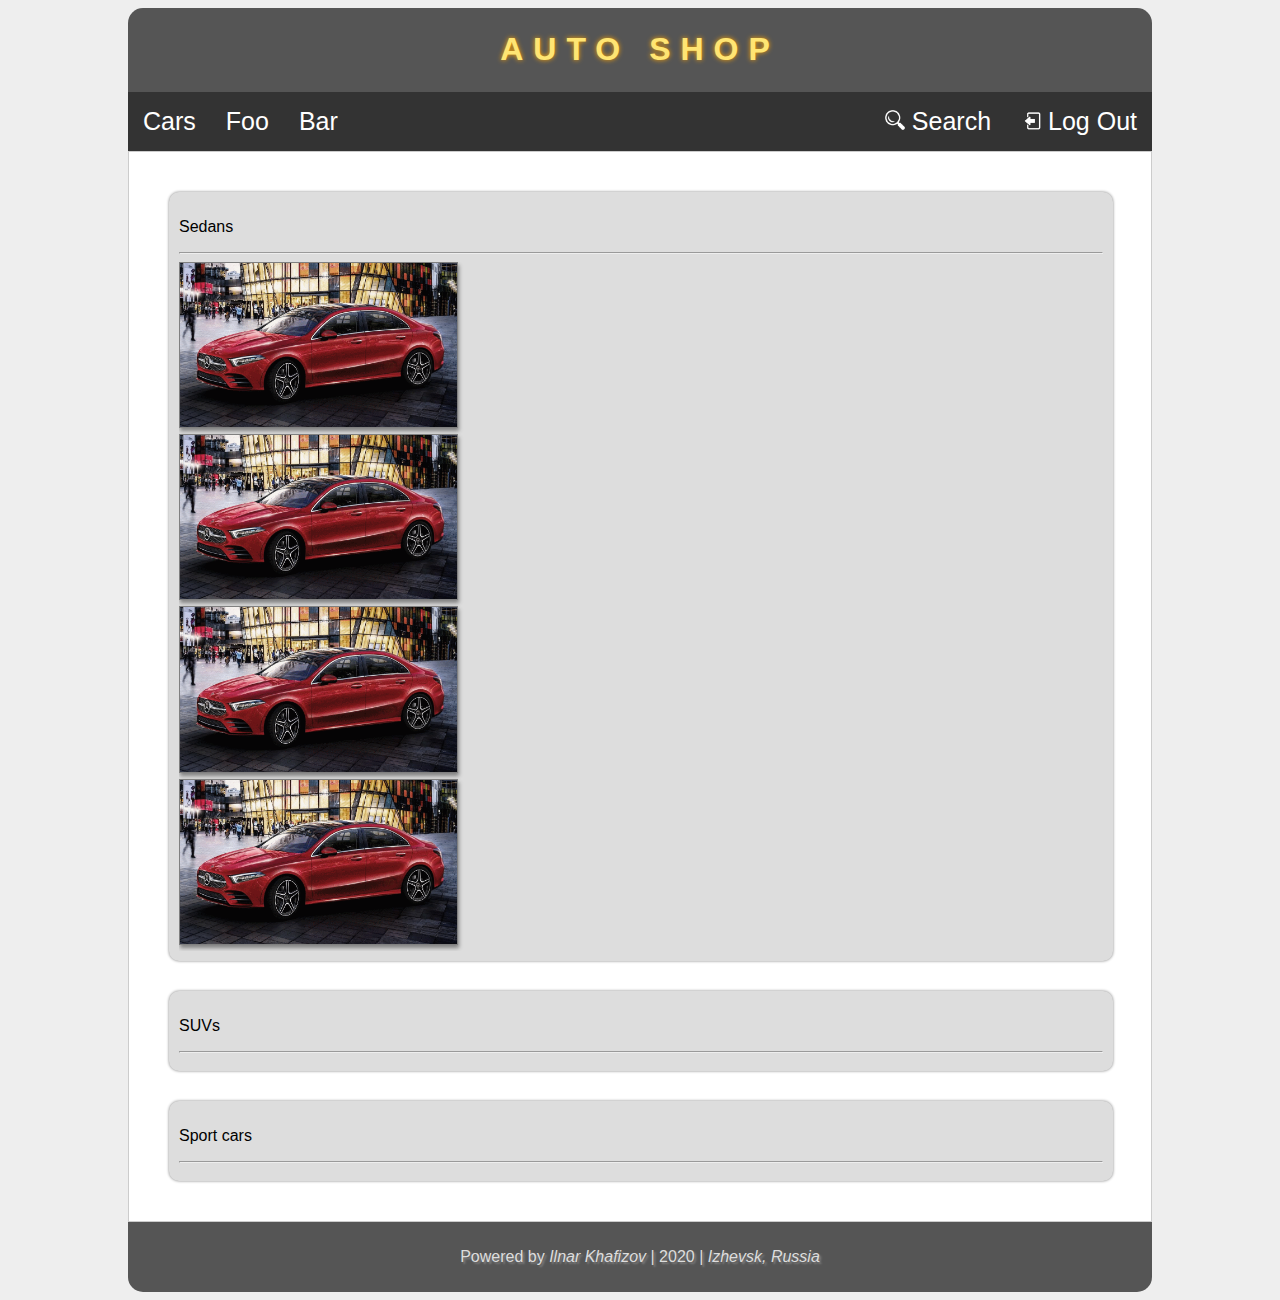
==== frontend/src/cars.html @ 93eba93c "add web pages, pictures and css files" ====
<!DOCTYPE html>
<html>

<head>
    <title>Cars</title>
    <meta charset="UTF-8"/>
    <link rel="shortcut icon" href="picture/logo.png" type="image/png">
    <link rel="stylesheet" href="css/layout.css">
    <link rel="stylesheet" href="css/navigation.css">
    <link rel="stylesheet" href="css/category-form.css">
</head>

<body>
<header>
    <h1>AUTO  SHOP</h1>
</header>

<section>
    <nav>
        <ul class="nav">
            <li><a href="#">Cars</a></li>
            <li><a href="#">Foo</a></li>
            <li><a href="#">Bar</a></li>
            <li class="right"><a href="index.html"><img class="nav" src="picture/log_out.png" alt="log out"> Log Out</a></li>
            <li class="right"><a href="#"><img class="nav" src="picture/magnifier.png" alt="magnifier"> Search</a></li>
        </ul>
    </nav>
    <article>
        <div class="category">
            <p>Sedans</p>
            <hr>
            <ul>
                <li><a href="#"><img src="picture/sedan.png"></a></li>
                <li><a href="#"><img src="picture/sedan.png"></a></li>
                <li><a href="#"><img src="picture/sedan.png"></a></li>
                <li><a href="#"><img src="picture/sedan.png"></a></li>
            </ul>
        </div>
        <div class="category">
            <p>SUVs</p>
            <hr>
        </div>
        <div class="category">
            <p>Sport cars</p>
            <hr>
        </div>
    </article>
</section>
<footer>
    <p>Powered by <i>Ilnar Khafizov</i> | 2020 | <i>Izhevsk, Russia</i></p>
</footer>
</body>

</html>
---- frontend/src/css/layout.css ----
* {
    font-family: arial;
}

header {
    background-color: #555;
    color: #FFE573;
    padding: 2px;
    text-align: center;
    letter-spacing: 10px;
    text-shadow: 0px 0px 5px orange;
    border-top-left-radius: 15px;
    border-top-right-radius: 15px;
}

body {
    background-color: #eee;
    width: 1024px;
    margin-left: auto;
    margin-right: auto;
    border-radius: 15px;
}

article {
    background-color: white;
    padding: 10px;
    border: 1px solid #ccc;
    background-image: url('picture/background.jpg');
}

footer {
    background-color: #555;
    color: #ddd;
    text-align: center;
    padding: 10px;
    text-shadow: 2px 2px 2px gray;
    border-bottom-left-radius: 15px;
    border-bottom-right-radius: 15px;
}
---- frontend/src/css/navigation.css ----
ul.nav {
    list-style-type: none;
    margin: 0;
    padding: 0;
    overflow: hidden;
    background-color: #333;
    font-size: 25px;
}

ul.nav li {
    float: left;
}

ul.nav li.right {
    float: right;
}

ul.nav a {
    display: block;
    color: white;
    text-align: center;
    padding: 15px 15px;
    text-decoration: none;
}

ul.nav a:hover {
    background-color: #111;
}

ul.right li {
    float: right;
}

img.nav {
    width: 20px;
    height: 20px;
}
---- frontend/src/css/category-form.css ----
div.category {
    background-color: #ddd;
    box-shadow: 0px 0px 3px gray;
    width: 924px;
    padding: 10px;
    margin: 30px;
    border-radius: 10px;
}

div.category img {
    width: 30%;
    box-shadow: 1px 3px 4px gray;
    border: 1px solid gray;
}

div.category ul {
    list-style-type: none;
    margin: 0;
    padding: 0;
    overflow: hidden;
    font-size: 25px;
}

li {
    float: left;
}
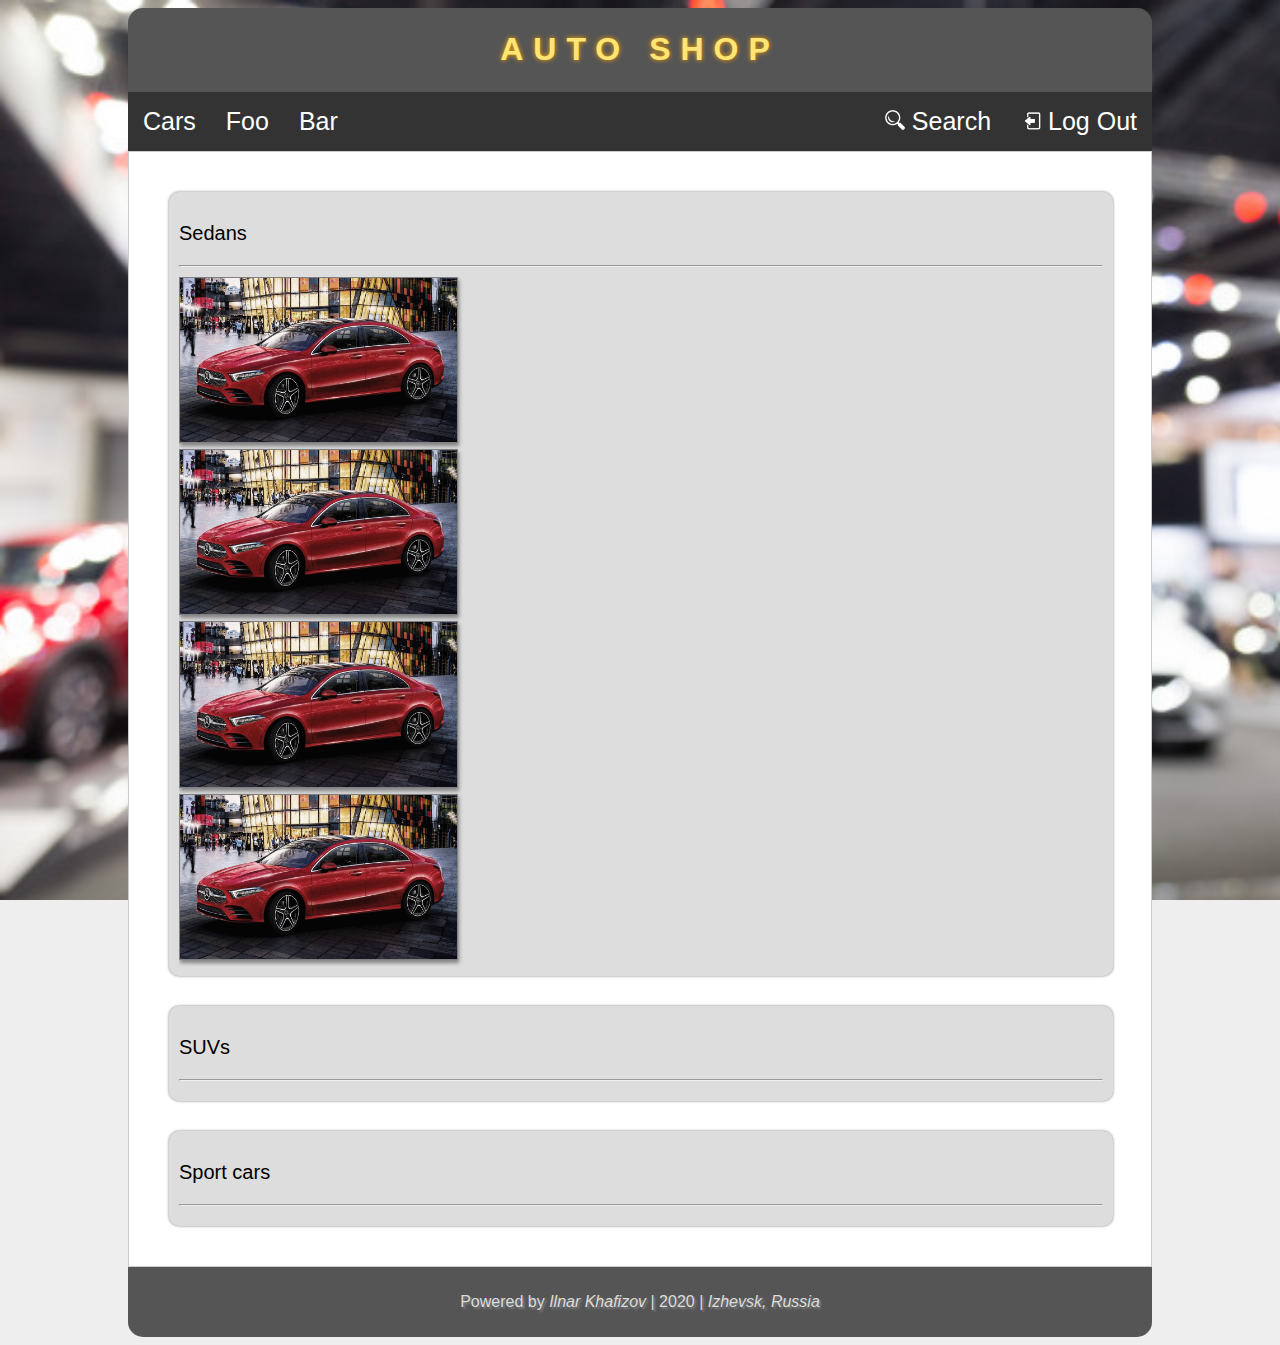
==== commit f85b806d: "added some functionality" ====
--- a/frontend/src/cars.html
+++ b/frontend/src/cars.html
@@ -8,6 +8,20 @@
     <link rel="stylesheet" href="css/layout.css">
     <link rel="stylesheet" href="css/navigation.css">
     <link rel="stylesheet" href="css/category-form.css">
+    <script src="http://code.jquery.com/jquery-2.0.2.min.js"></script>
+    <script>
+        $(document).ready(function() {
+            PopUpHide();
+        });
+
+        function PopUpShow() {
+            $("#popup1").show();
+        }
+
+        function PopUpHide() {
+            $("#popup1").hide();
+        }
+    </script>
 </head>
 
 <body>
@@ -26,14 +40,15 @@
         </ul>
     </nav>
     <article>
+
         <div class="category">
             <p>Sedans</p>
             <hr>
             <ul>
-                <li><a href="#"><img src="picture/sedan.png"></a></li>
-                <li><a href="#"><img src="picture/sedan.png"></a></li>
-                <li><a href="#"><img src="picture/sedan.png"></a></li>
-                <li><a href="#"><img src="picture/sedan.png"></a></li>
+                <li><a href="javascript:PopUpShow()"><img src="picture/sedan.png"></a></li>
+                <li><a href="javascript:PopUpShow()"><img src="picture/sedan.png"></a></li>
+                <li><a href="javascript:PopUpShow()"><img src="picture/sedan.png"></a></li>
+                <li><a href="javascript:PopUpShow()"><img src="picture/sedan.png"></a></li>
             </ul>
         </div>
         <div class="category">
@@ -44,6 +59,11 @@
             <p>Sport cars</p>
             <hr>
         </div>
+        <div class="popup" id="popup1" onclick="popUpHide()">
+            <div class="popup-content">
+                <div class="close"><a href="javascript:PopUpHide()">&times;</a></div>
+            </div>
+        </div>
     </article>
 </section>
 <footer>
--- a/frontend/src/css/layout.css
+++ b/frontend/src/css/layout.css
@@ -19,13 +19,15 @@
     margin-left: auto;
     margin-right: auto;
     border-radius: 15px;
+    background-image: url('../picture/background.jpg');
+    background-attachment: fixed;
+    background-size: cover;
 }
 
 article {
     background-color: white;
     padding: 10px;
     border: 1px solid #ccc;
-    background-image: url('picture/background.jpg');
 }
 
 footer {
--- a/frontend/src/css/category-form.css
+++ b/frontend/src/css/category-form.css
@@ -5,6 +5,7 @@
     padding: 10px;
     margin: 30px;
     border-radius: 10px;
+    font-size: 20px;
 }
 
 div.category img {
@@ -25,3 +26,36 @@
     float: left;
 }
 
+.popup {
+    width: 100%;
+    min-height: 100%;
+    background-color: rgba(0, 0, 0, 0.5);
+    overflow: hidden;
+    position: fixed;
+    top: 0px;
+    left: 0px;
+}
+
+.popup .popup-content{
+    margin: 10% auto auto auto;
+    width: 700px;
+    height: 400px;
+    padding: 10px;
+    background-color: #eee;
+    border-radius: 10px;
+    box-shadow: 0px 0px 5px #555;
+}
+
+div.close {
+    text-align: right;
+    margin-right: 5px;
+}
+
+div.close a {
+    font-size: 40px;
+    width: 20px;
+    height: 20px;
+    text-decoration: none;
+    color: black;
+    text-align: center;
+}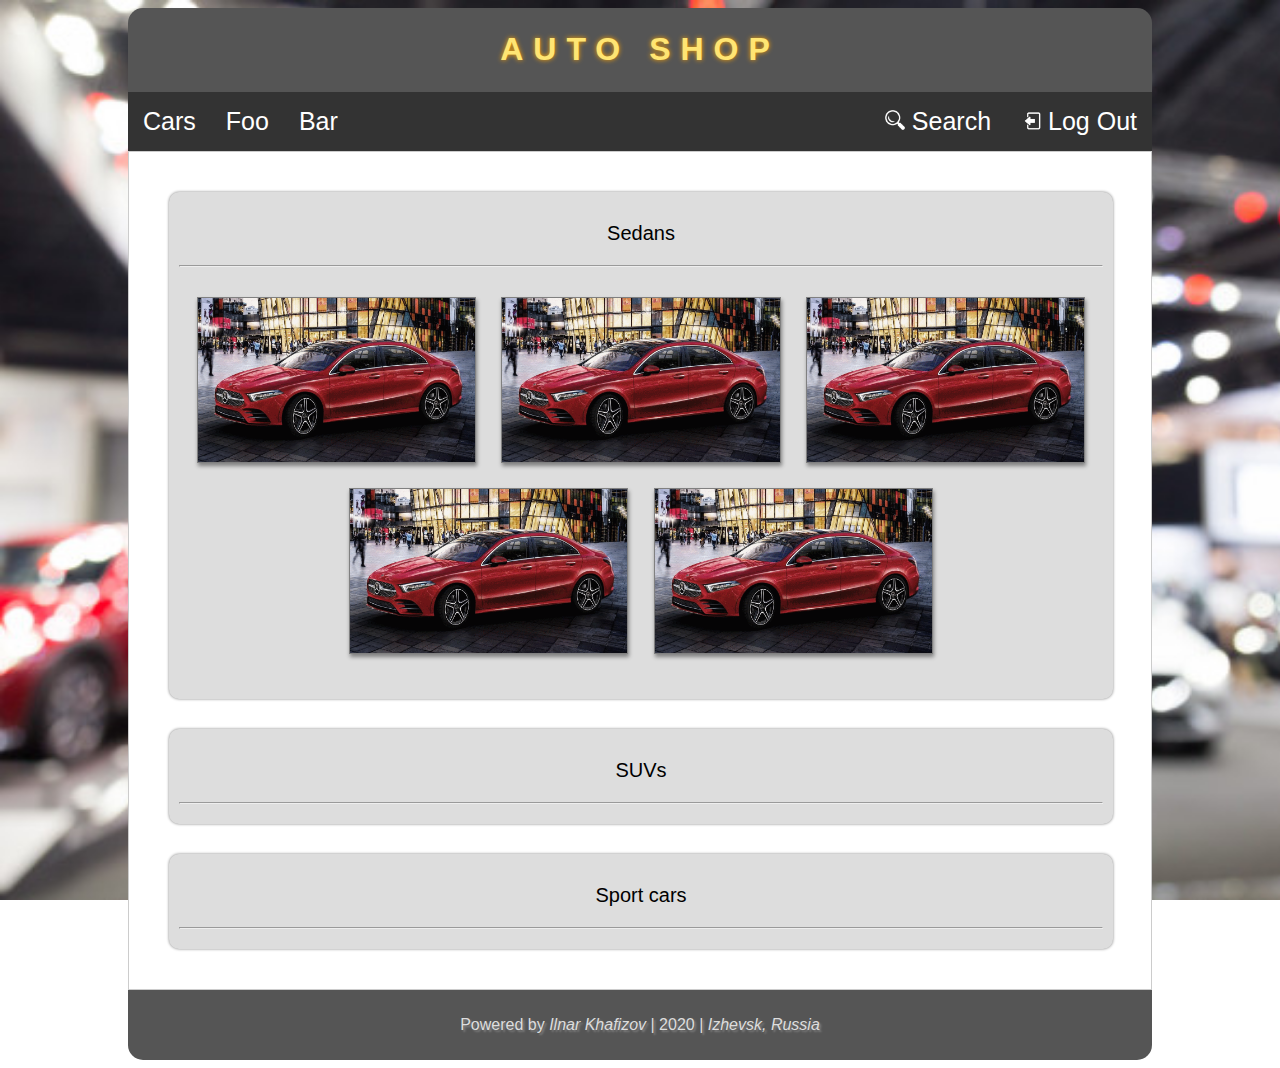
==== commit d2c4a7b5: "small fix" ====
--- a/frontend/src/cars.html
+++ b/frontend/src/cars.html
@@ -40,16 +40,16 @@
         </ul>
     </nav>
     <article>
-
         <div class="category">
             <p>Sedans</p>
             <hr>
-            <ul>
-                <li><a href="javascript:PopUpShow()"><img src="picture/sedan.png"></a></li>
-                <li><a href="javascript:PopUpShow()"><img src="picture/sedan.png"></a></li>
-                <li><a href="javascript:PopUpShow()"><img src="picture/sedan.png"></a></li>
-                <li><a href="javascript:PopUpShow()"><img src="picture/sedan.png"></a></li>
-            </ul>
+            <p class="category-layout">
+                <a href="javascript:PopUpShow()"><img src="picture/sedan.png"></a>
+                <a href="javascript:PopUpShow()"><img src="picture/sedan.png"></a>
+                <a href="javascript:PopUpShow()"><img src="picture/sedan.png"></a>
+                <a href="javascript:PopUpShow()"><img src="picture/sedan.png"></a>
+                <a href="javascript:PopUpShow()"><img src="picture/sedan.png"></a>
+            </p>
         </div>
         <div class="category">
             <p>SUVs</p>
--- a/frontend/src/css/layout.css
+++ b/frontend/src/css/layout.css
@@ -14,7 +14,6 @@
 }
 
 body {
-    background-color: #eee;
     width: 1024px;
     margin-left: auto;
     margin-right: auto;
--- a/frontend/src/css/category-form.css
+++ b/frontend/src/css/category-form.css
@@ -12,18 +12,11 @@
     width: 30%;
     box-shadow: 1px 3px 4px gray;
     border: 1px solid gray;
+    margin: 10px;
 }
 
-div.category ul {
-    list-style-type: none;
-    margin: 0;
-    padding: 0;
-    overflow: hidden;
-    font-size: 25px;
-}
-
-li {
-    float: left;
+div.category p {
+    text-align: center;
 }
 
 .popup {
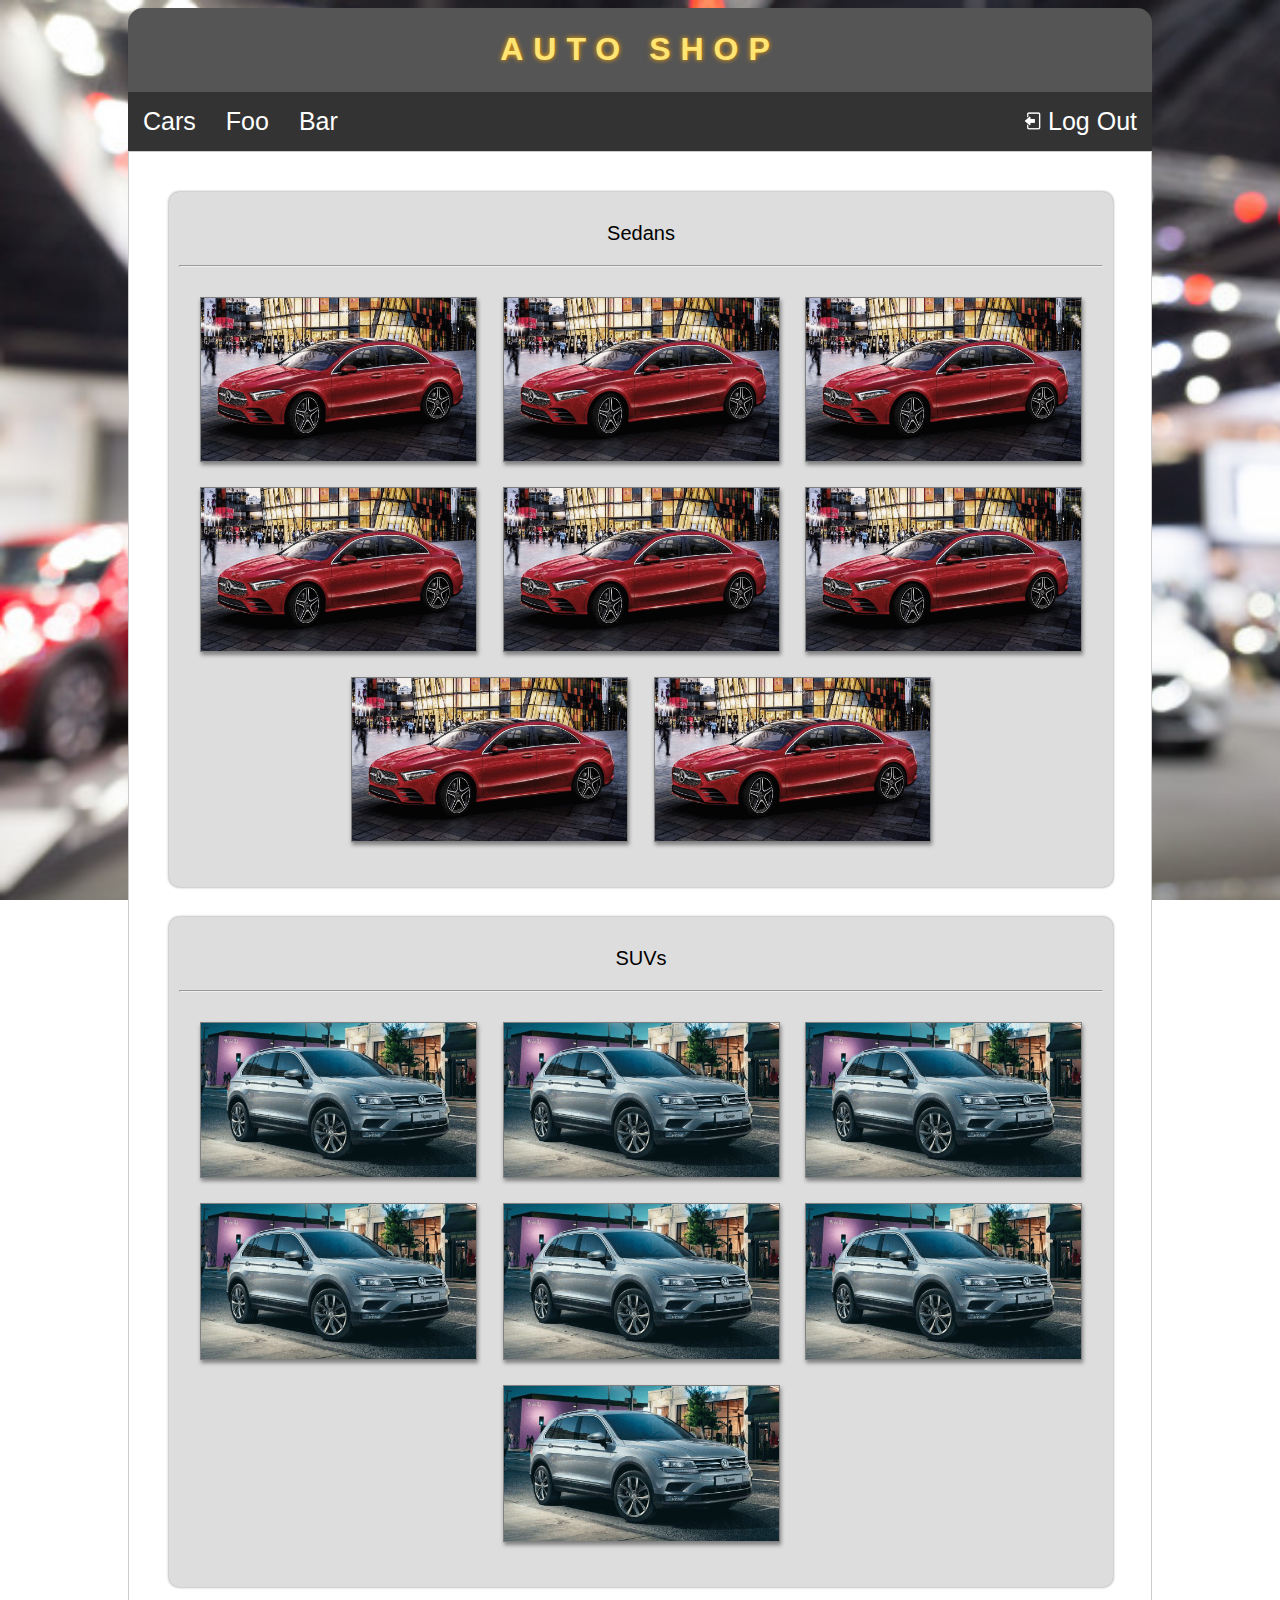
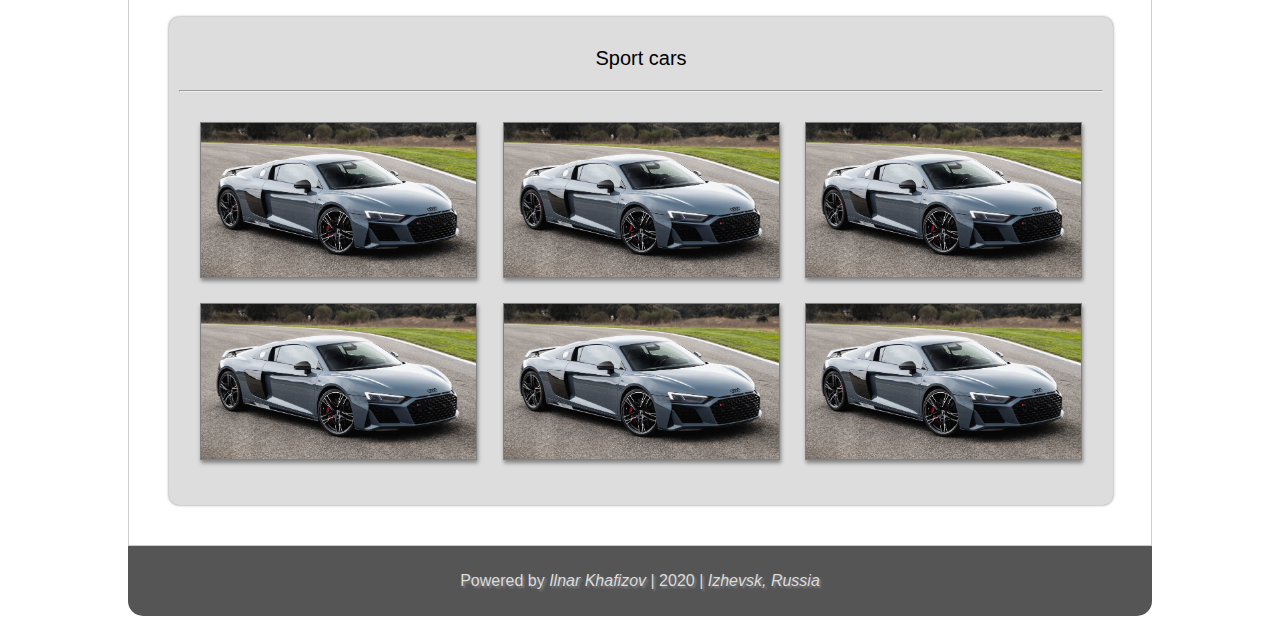
==== commit a248403c: "small fix" ====
--- a/frontend/src/cars.html
+++ b/frontend/src/cars.html
@@ -9,19 +9,7 @@
     <link rel="stylesheet" href="css/navigation.css">
     <link rel="stylesheet" href="css/category-form.css">
     <script src="http://code.jquery.com/jquery-2.0.2.min.js"></script>
-    <script>
-        $(document).ready(function() {
-            PopUpHide();
-        });
-
-        function PopUpShow() {
-            $("#popup1").show();
-        }
-
-        function PopUpHide() {
-            $("#popup1").hide();
-        }
-    </script>
+    <script src="js/cars-information.js"></script>
 </head>
 
 <body>
@@ -36,7 +24,6 @@
             <li><a href="#">Foo</a></li>
             <li><a href="#">Bar</a></li>
             <li class="right"><a href="index.html"><img class="nav" src="picture/log_out.png" alt="log out"> Log Out</a></li>
-            <li class="right"><a href="#"><img class="nav" src="picture/magnifier.png" alt="magnifier"> Search</a></li>
         </ul>
     </nav>
     <article>
@@ -44,24 +31,55 @@
             <p>Sedans</p>
             <hr>
             <p class="category-layout">
-                <a href="javascript:PopUpShow()"><img src="picture/sedan.png"></a>
-                <a href="javascript:PopUpShow()"><img src="picture/sedan.png"></a>
-                <a href="javascript:PopUpShow()"><img src="picture/sedan.png"></a>
-                <a href="javascript:PopUpShow()"><img src="picture/sedan.png"></a>
-                <a href="javascript:PopUpShow()"><img src="picture/sedan.png"></a>
+                <a href="javascript:PopUpShow('sedan')"><img src="picture/sedan.png" class="category-img"></a>
+                <a href="javascript:PopUpShow('sedan')"><img src="picture/sedan.png" class="category-img"></a>
+                <a href="javascript:PopUpShow('sedan')"><img src="picture/sedan.png" class="category-img"></a>
+                <a href="javascript:PopUpShow('sedan')"><img src="picture/sedan.png" class="category-img"></a>
+                <a href="javascript:PopUpShow('sedan')"><img src="picture/sedan.png" class="category-img"></a>
+                <a href="javascript:PopUpShow('sedan')"><img src="picture/sedan.png" class="category-img"></a>
+                <a href="javascript:PopUpShow('sedan')"><img src="picture/sedan.png" class="category-img"></a>
+                <a href="javascript:PopUpShow('sedan')"><img src="picture/sedan.png" class="category-img"></a>
             </p>
         </div>
         <div class="category">
             <p>SUVs</p>
             <hr>
+            <p class="category-layout">
+                <a href="javascript:PopUpShow('suv')"><img src="picture/suv.png" class="category-img"></a>
+                <a href="javascript:PopUpShow('suv')"><img src="picture/suv.png" class="category-img"></a>
+                <a href="javascript:PopUpShow('suv')"><img src="picture/suv.png" class="category-img"></a>
+                <a href="javascript:PopUpShow('suv')"><img src="picture/suv.png" class="category-img"></a>
+                <a href="javascript:PopUpShow('suv')"><img src="picture/suv.png" class="category-img"></a>
+                <a href="javascript:PopUpShow('suv')"><img src="picture/suv.png" class="category-img"></a>
+                <a href="javascript:PopUpShow('suv')"><img src="picture/suv.png" class="category-img"></a>
+            </p>
         </div>
         <div class="category">
             <p>Sport cars</p>
             <hr>
+            <p class="category-layout">
+                <a href="javascript:PopUpShow('sport_car')"><img src="picture/sport_car.png" class="category-img"></a>
+                <a href="javascript:PopUpShow('sport_car')"><img src="picture/sport_car.png" class="category-img"></a>
+                <a href="javascript:PopUpShow('sport_car')"><img src="picture/sport_car.png" class="category-img"></a>
+                <a href="javascript:PopUpShow('sport_car')"><img src="picture/sport_car.png" class="category-img"></a>
+                <a href="javascript:PopUpShow('sport_car')"><img src="picture/sport_car.png" class="category-img"></a>
+                <a href="javascript:PopUpShow('sport_car')"><img src="picture/sport_car.png" class="category-img"></a>
+            </p>
         </div>
-        <div class="popup" id="popup1" onclick="popUpHide()">
-            <div class="popup-content">
-                <div class="close"><a href="javascript:PopUpHide()">&times;</a></div>
+        <div class="popup" id="carInformation" onclick="popUpHide()">
+            <div class="carInformation-content">
+                <a href="javascript:PopUpHide()">&times;</a>
+                <div class="characteristics">
+                    <img src="" class="category-img" id="image">
+                    <p id="brand"></p>
+                    <p id="model"></p>
+                    <p id="color"></p>
+                    <p id="price"></p>
+                </div>
+                <div class="buttons">
+                    <button>Buy</button>
+                    <button>Test-Drive</button>
+                </div>
             </div>
         </div>
     </article>
--- a/frontend/src/css/category-form.css
+++ b/frontend/src/css/category-form.css
@@ -8,11 +8,17 @@
     font-size: 20px;
 }
 
-div.category img {
-    width: 30%;
+.category-img {
+    width: 275px;
     box-shadow: 1px 3px 4px gray;
     border: 1px solid gray;
     margin: 10px;
+}
+
+.carInformation-content .category-img {
+    width: 500px;
+    margin: 0px 20px 0px 10px;
+    float: left;
 }
 
 div.category p {
@@ -29,26 +35,48 @@
     left: 0px;
 }
 
-.popup .popup-content{
+.popup .carInformation-content{
     margin: 10% auto auto auto;
-    width: 700px;
-    height: 400px;
+    width: 900px;
+    height: 420px;
     padding: 10px;
     background-color: #eee;
     border-radius: 10px;
     box-shadow: 0px 0px 5px #555;
+    font-size: 30px;
 }
 
-div.close {
-    text-align: right;
-    margin-right: 5px;
-}
-
-div.close a {
+.carInformation-content a {
+    float: right;
     font-size: 40px;
     width: 20px;
     height: 20px;
     text-decoration: none;
     color: black;
     text-align: center;
+    margin-right: 10px;
+}
+
+.characteristics {
+    overflow: hidden;
+    margin: 30px auto auto 10px;
+}
+
+.buttons {
+    text-align: center;
+    padding: 10px;
+}
+
+.buttons button {
+    margin: 10px;
+    width: 415px;
+    height: 50px;
+    font-size: 30px;
+    background-color: #555;
+    color: #eee;
+    outline: none;
+}
+
+.buttons button:hover {
+    background-color: #333;
 }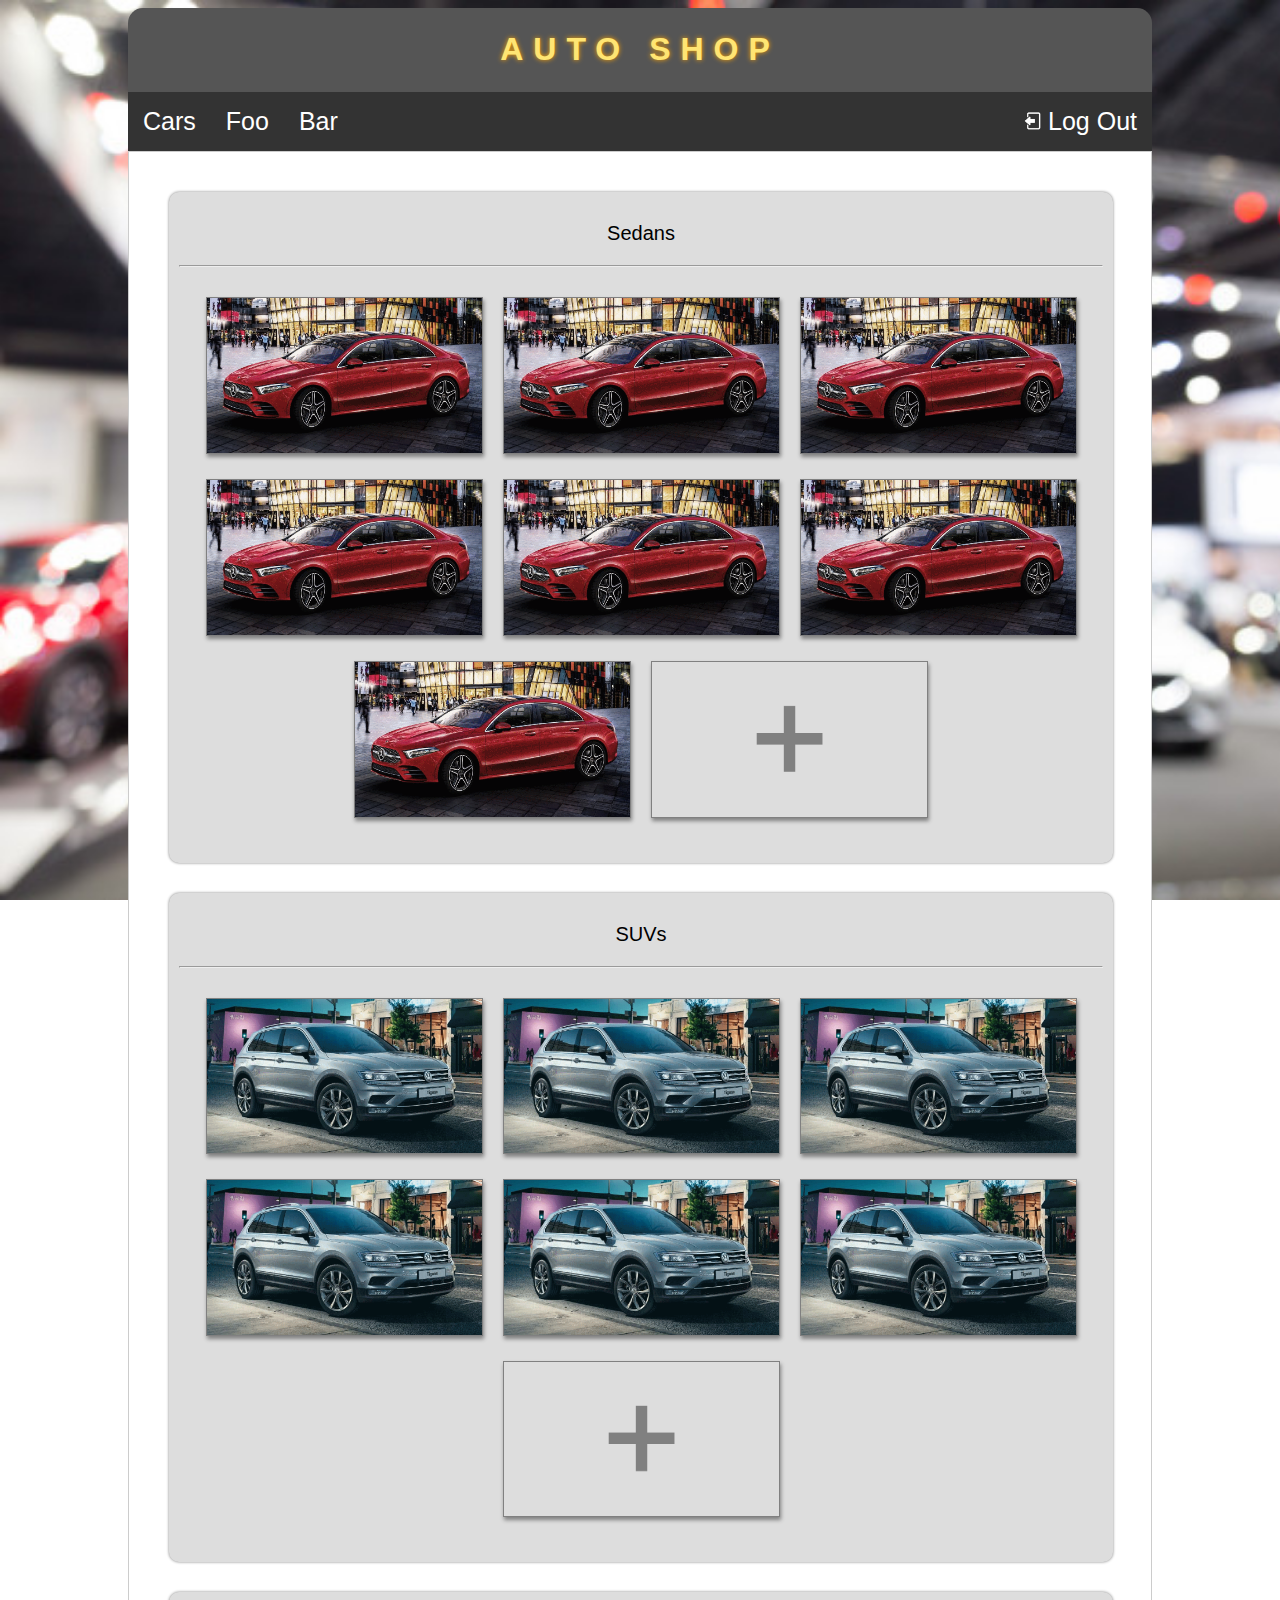
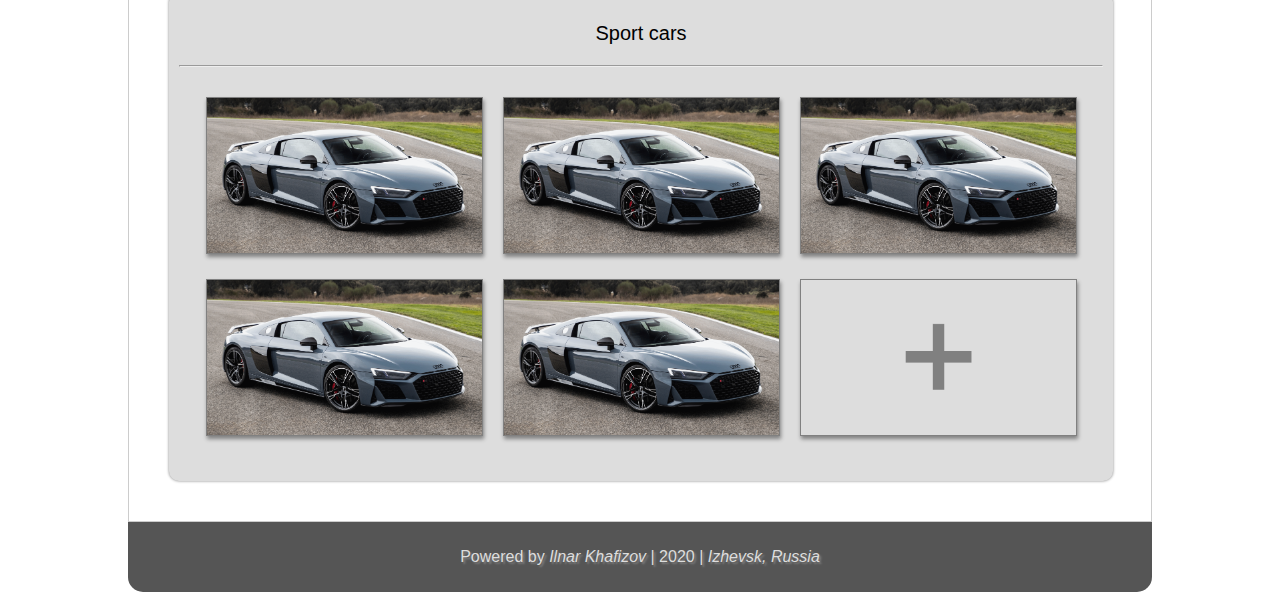
==== commit 65669174: "small fix" ====
--- a/frontend/src/cars.html
+++ b/frontend/src/cars.html
@@ -12,7 +12,7 @@
     <script src="js/cars-information.js"></script>
 </head>
 
-<body>
+<body class='[ { "brand": "Mercedes-Benz", "model": "A-Class 2019", "color": "Red", "price": "35 000$", "image": "picture/sedan.png", "category": "sedans" }, { "brand": "Volkswagen", "model": "Tiguan", "color": "Gray", "price": "27 000$", "image": "picture/suv.png", "category": "suvs" }, { "brand": "Audi", "model": "R8 V10 2019", "color": "Gray", "price": "250 000$", "image": "picture/sport_car.png", "category": "sport_cars" } ]'>
 <header>
     <h1>AUTO  SHOP</h1>
 </header>
@@ -31,44 +31,26 @@
             <p>Sedans</p>
             <hr>
             <p class="category-layout">
-                <a href="javascript:PopUpShow('sedan')"><img src="picture/sedan.png" class="category-img"></a>
-                <a href="javascript:PopUpShow('sedan')"><img src="picture/sedan.png" class="category-img"></a>
-                <a href="javascript:PopUpShow('sedan')"><img src="picture/sedan.png" class="category-img"></a>
-                <a href="javascript:PopUpShow('sedan')"><img src="picture/sedan.png" class="category-img"></a>
-                <a href="javascript:PopUpShow('sedan')"><img src="picture/sedan.png" class="category-img"></a>
-                <a href="javascript:PopUpShow('sedan')"><img src="picture/sedan.png" class="category-img"></a>
-                <a href="javascript:PopUpShow('sedan')"><img src="picture/sedan.png" class="category-img"></a>
-                <a href="javascript:PopUpShow('sedan')"><img src="picture/sedan.png" class="category-img"></a>
+                <a href="##" id="sedans" onclick="createCarShow('sedans')"><img src="picture/add.png" alt="add" class="category-img"></a>
             </p>
         </div>
         <div class="category">
             <p>SUVs</p>
             <hr>
             <p class="category-layout">
-                <a href="javascript:PopUpShow('suv')"><img src="picture/suv.png" class="category-img"></a>
-                <a href="javascript:PopUpShow('suv')"><img src="picture/suv.png" class="category-img"></a>
-                <a href="javascript:PopUpShow('suv')"><img src="picture/suv.png" class="category-img"></a>
-                <a href="javascript:PopUpShow('suv')"><img src="picture/suv.png" class="category-img"></a>
-                <a href="javascript:PopUpShow('suv')"><img src="picture/suv.png" class="category-img"></a>
-                <a href="javascript:PopUpShow('suv')"><img src="picture/suv.png" class="category-img"></a>
-                <a href="javascript:PopUpShow('suv')"><img src="picture/suv.png" class="category-img"></a>
+                <a href="##" id="suvs" onclick="createCarShow('suvs')"><img src="picture/add.png" alt="add" class="category-img"></a>
             </p>
         </div>
         <div class="category">
             <p>Sport cars</p>
             <hr>
             <p class="category-layout">
-                <a href="javascript:PopUpShow('sport_car')"><img src="picture/sport_car.png" class="category-img"></a>
-                <a href="javascript:PopUpShow('sport_car')"><img src="picture/sport_car.png" class="category-img"></a>
-                <a href="javascript:PopUpShow('sport_car')"><img src="picture/sport_car.png" class="category-img"></a>
-                <a href="javascript:PopUpShow('sport_car')"><img src="picture/sport_car.png" class="category-img"></a>
-                <a href="javascript:PopUpShow('sport_car')"><img src="picture/sport_car.png" class="category-img"></a>
-                <a href="javascript:PopUpShow('sport_car')"><img src="picture/sport_car.png" class="category-img"></a>
+                <a href="##" id="sport_cars" onclick="createCarShow('sport_cars')"><img src="picture/add.png" alt="add" class="category-img"></a>
             </p>
         </div>
-        <div class="popup" id="carInformation" onclick="popUpHide()">
-            <div class="carInformation-content">
-                <a href="javascript:PopUpHide()">&times;</a>
+        <div class="popup" id="carInformation">
+            <div class="content">
+                <a href="##" onclick="popUpHide()">&times;</a>
                 <div class="characteristics">
                     <img src="" class="category-img" id="image">
                     <p id="brand"></p>
@@ -82,6 +64,20 @@
                 </div>
             </div>
         </div>
+        <div class="popup" id="createCar">
+            <div class="content">
+                <a href="##" onclick="popUpHide()">&times;</a>
+                <div class="characteristics">
+                    <br>
+                    <p><b>Category: </b> <input type="text" id="setCategory" disabled> <b>Image: </b><input type="file" id="setImage"></p>
+                    <p><b>Brand: </b><input type="text" id="setBrand"> <b>Color: </b><input type="text" id="setColor"></p>
+                    <p><b>Model: </b><input type="text" id="setModel"> <b>Price: </b><input type="text" id="setPrice"></p>
+                </div>
+                <div class="buttons">
+                    <button onclick="createCar()">Create</button>
+                </div>
+            </div>
+        </div>
     </article>
 </section>
 <footer>
--- a/frontend/src/css/category-form.css
+++ b/frontend/src/css/category-form.css
@@ -15,7 +15,7 @@
     margin: 10px;
 }
 
-.carInformation-content .category-img {
+.content .category-img {
     width: 500px;
     margin: 0px 20px 0px 10px;
     float: left;
@@ -35,7 +35,7 @@
     left: 0px;
 }
 
-.popup .carInformation-content{
+.popup .content{
     margin: 10% auto auto auto;
     width: 900px;
     height: 420px;
@@ -46,7 +46,11 @@
     font-size: 30px;
 }
 
-.carInformation-content a {
+.popup input{
+    font-size: 20px;
+}
+
+.content a {
     float: right;
     font-size: 40px;
     width: 20px;
